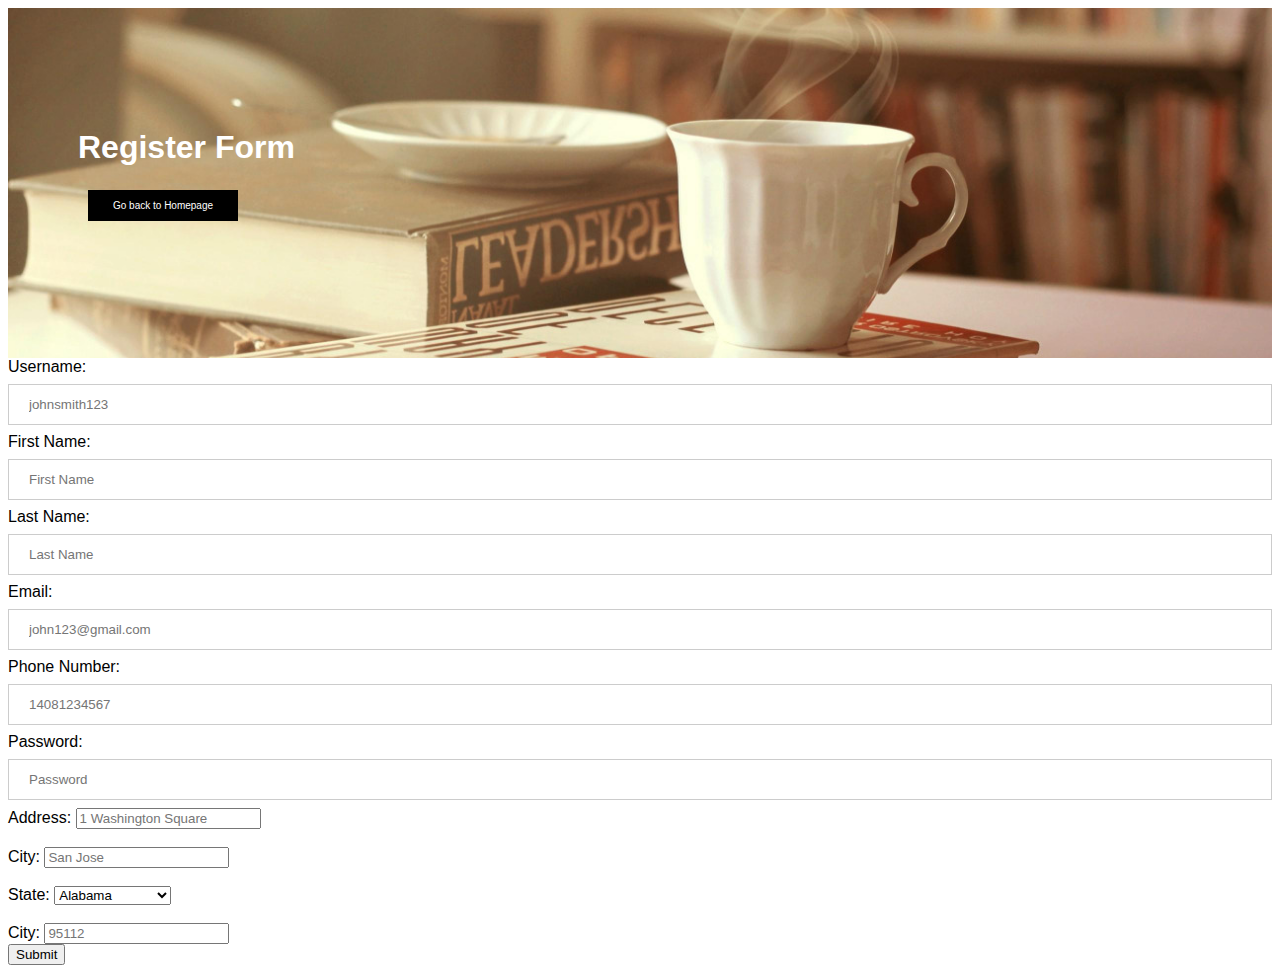
==== htdocs/Registration Forms.html @ c5b4aa63 "Add files via upload" ====
<!DOCTYPE html>
<html>
<head>
    <title>TE: Registration Form</title>
     <link rel="stylesheet" type="text/css" href="template.css">

<style>
.header {
    padding: 50px 200px 300px 20px;
    background-image: url("book.jpg");
    background-attachment: scroll;
    background-position: center;
    background-repeat: no-repeat;
    background-size: cover;
}
</style>
</head>
<body>
    <div class="header"> 
    <h1><strong>Register Form</strong></h1>
    <a href="index.php"><input style="float: left; margin-left: 60px;"type="submit" class="button" value="Go back to Homepage"></a>
    </div>
<form method="POST" action="register.php">

    <label for="id">Username: </label>
    <input type="text" name="T1" placeholder="johnsmith123" required/>
    <br>
    <label for="First">First Name: </label>
    <input type="text" name="T2" placeholder="First Name" required/> 
    <br>
    <label for="Last">Last Name: </label>
    <input type="text" name="T3" placeholder="Last Name" required/>
    <br>
    <label for="Email">Email: </label>
    <input type="text" name="T4" placeholder="john123@gmail.com" required/>
    <br>
    <label for="Phone">Phone Number: </label>
    <input type="text" name="T5" placeholder="14081234567" required/>
    <br>
    <label for="password">Password:</label>
    <input type="password" name="T6" placeholder="Password" pattern=".{5,10}" required title="5 to 10 characters"/>


    
        <label for="address">Address: </label>
        <input type="address" name="T7" placeholder="1 Washington Square" required/>
        <br><br>
        <label for="city">City: </label>
        <input type="city" name="T8" placeholder="San Jose" required/>
        <br><br>
        <label for="state">State: 
            <select name="T9" id="State" >
                <option>Alabama</option>
                <option>Alaska</option>    
                <option>Arizona</option>
                <option>Arkansas</option>
                <option>California</option>
                <option>Colorado</option>
                <option>Connecticut</option>
                <option>Delaware</option>
                <option>Florida</option>
                <option>Georgia</option>
                <option>Hawaii</option>
                <option>Idaho</option>
                <option>Illinois</option>
                <option>Indiana</option>
                <option>Iowa</option>
                <option>Kansas</option>
                <option>Kentucky</option>
                <option>Louisiana</option>
                <option>Maine</option>
                <option>Maryland</option>
                <option>Massachusetts</option>
                <option>Michigan</option>
                <option>Minnesota</option>
                <option>Mississippi</option>
                <option>Missouri</option>
                <option>Montana</option>
                <option>Nebraska</option>
                <option>Nevada</option>
                <option>New Hampshire</option>
                <option>New Jersey</option>
                <option>New Mexico</option>
                <option>New York</option>
                <option>North Carolina</option>
                <option>North Dakota</option>
                <option>Ohio</option>
                <option>Oklahoma</option>
                <option>Oregon</option>
                <option>Pennsylvania</option>
                <option>Rhode Island</option>
                <option>South Carolina</option>
                <option>South Dakota</option>
                <option>Tennessee</option>
                <option>Texas</option>
                <option>Utah</option>
                <option>Vermont</option>
                <option>Virginia</option>
                <option>Washington</option>
                <option>West Virginia</option>
                <option>Wisconsin</option>
                <option>Wyoming</option>
            </select>
        </label>
        <br><br>
        <label for="zip">City: </label>
        <input type="zip" name="T10" placeholder="95112" required/>
        </label>
    <br>
    <input type="submit" name="submit" value="Submit"/>
</form> 
</body>
</html>
---- htdocs/template.css ----
* {
    box-sizing: border-box;
}

body {
  font-family: Arial, Helvetica, sans-serif;
}
/*Header*/
h1{
  padding-left: 50px;
  padding-top: 50px;
  color:white;
  text-align: left;
}
/*Sidebar Search button*/
h2{
    font-size: 40px;
    color: white;
    text-align: left; 
}
h3{
    color:white;
}
/*Sidebar topic*/
h4{
    font-size: 18px;
    border: none;
}
/*Sidebar topic*/
h5{
    border: none;
}
/*Footer*/
h6{
  color: black;
}
/*Book description*/
h7{
    font-size: 18px;
    width: 60%
    color: black;
    top:10px;
    display:inline-block;
    text-align: middle;
    margin-left: 170px;
}
p{
  
  padding-left: 50px;
  color:white;
  text-align: left;
}

/* ============= Sidebar Menu ================*/
.sidenav {
    width: 200px;
    position: absolute;
    left: 10px;
    background: white;
    overflow-x: hidden;
    padding: 8px 0;
}

.sidenav a {
    padding: 6px 8px 6px 16px;
    text-decoration: none;
    font-size: 25px;
    color: #2196F3;
    display: block;
}

.sidenav a:hover {
    color: #064579;
}
/*Page content - Area next to sidebar*/
.main { 
    margin-left: 210px; /* Same width as the sidebar + left position in px */
    font-size: 28px; /* Increased text to enable scrolling */
    padding: 0px 10px;
}

/*Search buttons*/
.button {
    background-color: black;
    border: none;
    color: white;
    padding: 10px 25px;
    text-align: center;
    text-decoration: none;
    display: inline-block;
    font-size: 10px;
    margin: 2px 2px;
    cursor: pointer;
}
/* On smaller screens, where height is less than 450px, change the style of the sidebar (less padding and a smaller font size) */
@media screen and (max-height: 450px) {
    .sidenav {padding-top: 15px;}
    .sidenav a {font-size: 18px;}
}

/*==================Header=======================*/
/* Style the header */
.header {
  border-left: 0;
  height: 300px;
  width:100%;
  padding:1px;
  background-image: url("book2.jpg");
  color: white;
}
/*=============Login Form====================*/
input[type=text], input[type=password] {
    width: 100%;
    padding: 12px 20px;
    margin: 8px 0;
    display: inline-block;
    border: 1px solid #ccc;
    box-sizing: border-box;
}

/* Set a style for all buttons */
.iconbutton {
    background: none;
    color: white;
    
    margin-top: 10px;
    margin-left: 15px;
    border: none;
    cursor: pointer;
   
    font-size: 30px;
    float:right;
    text-align: center;
    
}

.iconbutton:hover {
    opacity: 0.8;
}

/* Extra styles for the cancel button */
.cancelbtn {
    width: auto;
    padding: 10px 18px;
    background-color: #f44336;
}

/* Center the image and position the close button */
.imgcontainer {
    text-align: center;
    margin: 24px 0 12px 0;
    position: relative;
}

img.avatar {
    width: 15%;
    border-radius: 50%;
}

.logincontainer {
    padding: 10px;
    color:black;
}

span.psw {
    float: right;
    padding-top: 16px;
}

/* The Modal (background) */
.modal {
    display: none; /* Hidden by default */
    position: fixed; /* Stay in place */
    z-index: 1; /* Sit on top */
    left: 0;
    top: 0;
    width: 100%; /* Full width */
    height: 100%; /* Full height */
    overflow: auto; /* Enable scroll if needed */
    background-color: rgb(0,0,0); /* Fallback color */
    background-color: rgba(0,0,0,0.4); /* Black w/ opacity */
    padding-top: 60px;
}

/* Modal Content/Box */
.modal-content {
    background-color: #fefefe;
    margin: 5% auto 15% auto; /* 5% from the top, 15% from the bottom and centered */
    border: 1px solid #888;
    width: 48%; /* Could be more or less, depending on screen size */
    height: 60%;
}

/* The Close Button (x) */
.close {
    position: absolute;
    right: 25px;
    top: 0;
    color: #000;
    font-size: 35px;
    font-weight: bold;
}

.close:hover,
.close:focus {
    color: red;
    cursor: pointer;
}

/* Add Zoom Animation */
.animate {
    -webkit-animation: animatezoom 0.6s;
    animation: animatezoom 0.6s
}

@-webkit-keyframes animatezoom {
    from {-webkit-transform: scale(0)} 
    to {-webkit-transform: scale(1)}
}
    
@keyframes animatezoom {
    from {transform: scale(0)} 
    to {transform: scale(1)}
}

/* Change styles for span and cancel button on extra small screens */
@media screen and (max-width: 300px) {
    span.psw {
       display: block;
       float: none;
    }
    .cancelbtn {
       width: 100%;
    }
}
/*=============Search Bar====================*/
form.example input[type=text] {
    float: center;
    padding: 16px;
    width: 70%;
    border: none;
    margin-top: 8px;
    margin-left: 150px;
    font-size: 17px;
}
form.example button {
    margin-top: 10px;
    padding: 20px;
    background: none;
    color: white;
    font-size: 30px;
    border: none;
    border-left: none;
    cursor: pointer;
}
/*=================Slide Show==================*/
.mySlides {display: none;}
img {vertical-align: middle;}

/* Slideshow container */
.slideshow-container {
  max-width: 1510px;
  position: relative;
  margin: auto;
  float:top;
}

/* Caption text */
.text {
  color: #f2f2f2;
  font-size: 15px;
  padding: 8px 12px;
  position: absolute;
  bottom: 8px;
  width: 100%;
  text-align: center;
}

/* Number text (1/3 etc) */
.numbertext {
  color: #f2f2f2;
  font-size: 12px;
  padding: 8px 12px;
  position: absolute;
  top: 0;
}

/* The dots/bullets/indicators */
.dot {
  height: 15px;
  width: 15px;
  margin: 0 2px;
  background-color: #bbb;
  border-radius: 50%;
  display: inline-block;
  transition: background-color 1.6s ease;
}

.active {
  background-color: #717171;
}

/* Fading animation */
.fade {
  -webkit-animation-name: fade;
  -webkit-animation-duration: 5s;
  animation-name: fade;
  animation-duration: 3.5s;
}

@-webkit-keyframes fade {
  from {opacity: .4} 
  to {opacity: 1}
}

@keyframes fade {
  from {opacity: .4} 
  to {opacity: 1}
}

/* On smaller screens, decrease text size */
@media only screen and (max-width: 300px) {
  .text {font-size: 11px}
}
/*==============Style the footer==============*/
.footer {
  background-color: #f1f1f1;
  padding: 10px;
  text-align: center;
}
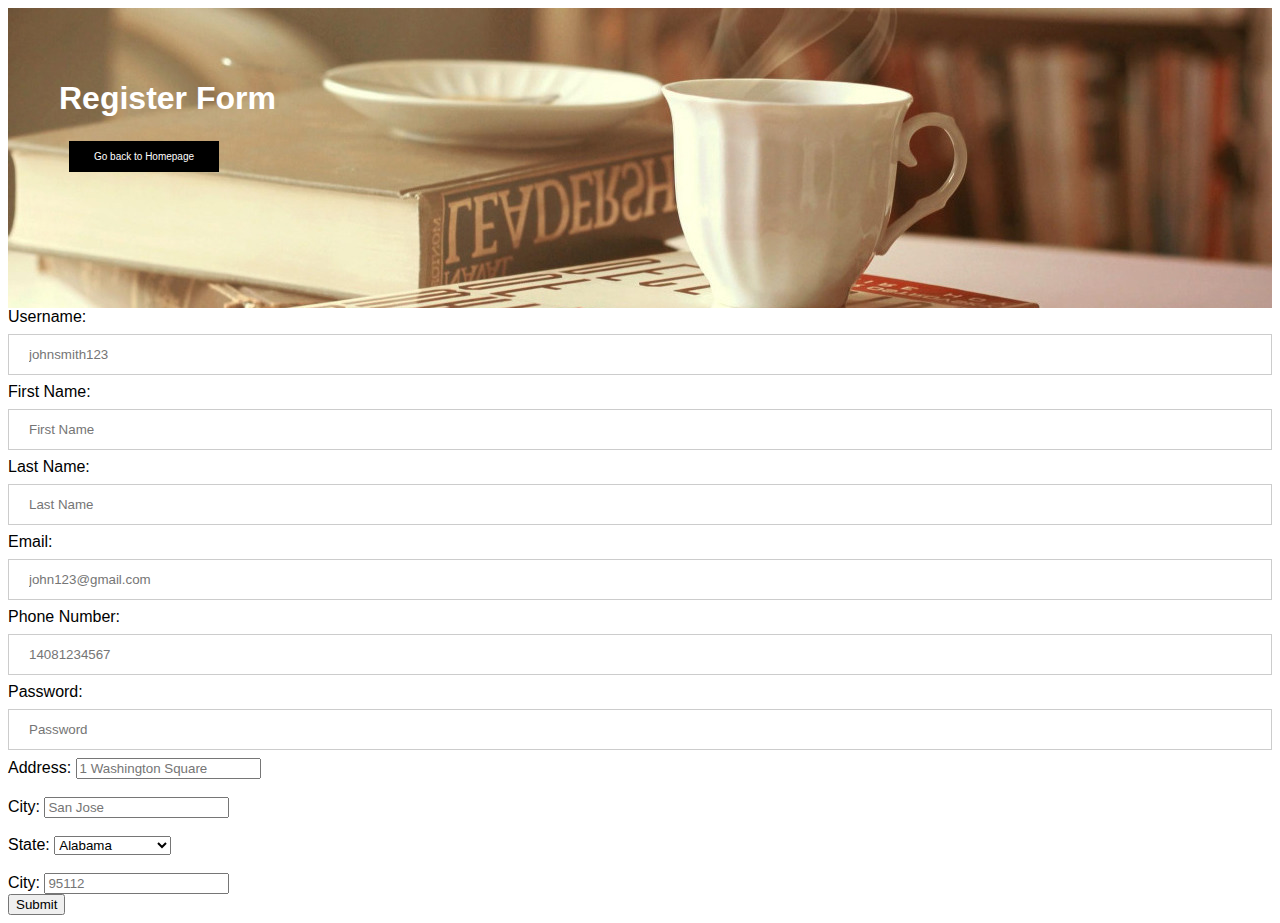
==== commit bcf55f65: "Update Registration Forms.html" ====
--- a/htdocs/Registration Forms.html
+++ b/htdocs/Registration Forms.html
@@ -4,16 +4,6 @@
     <title>TE: Registration Form</title>
      <link rel="stylesheet" type="text/css" href="template.css">
 
-<style>
-.header {
-    padding: 50px 200px 300px 20px;
-    background-image: url("book.jpg");
-    background-attachment: scroll;
-    background-position: center;
-    background-repeat: no-repeat;
-    background-size: cover;
-}
-</style>
 </head>
 <body>
     <div class="header"> 
